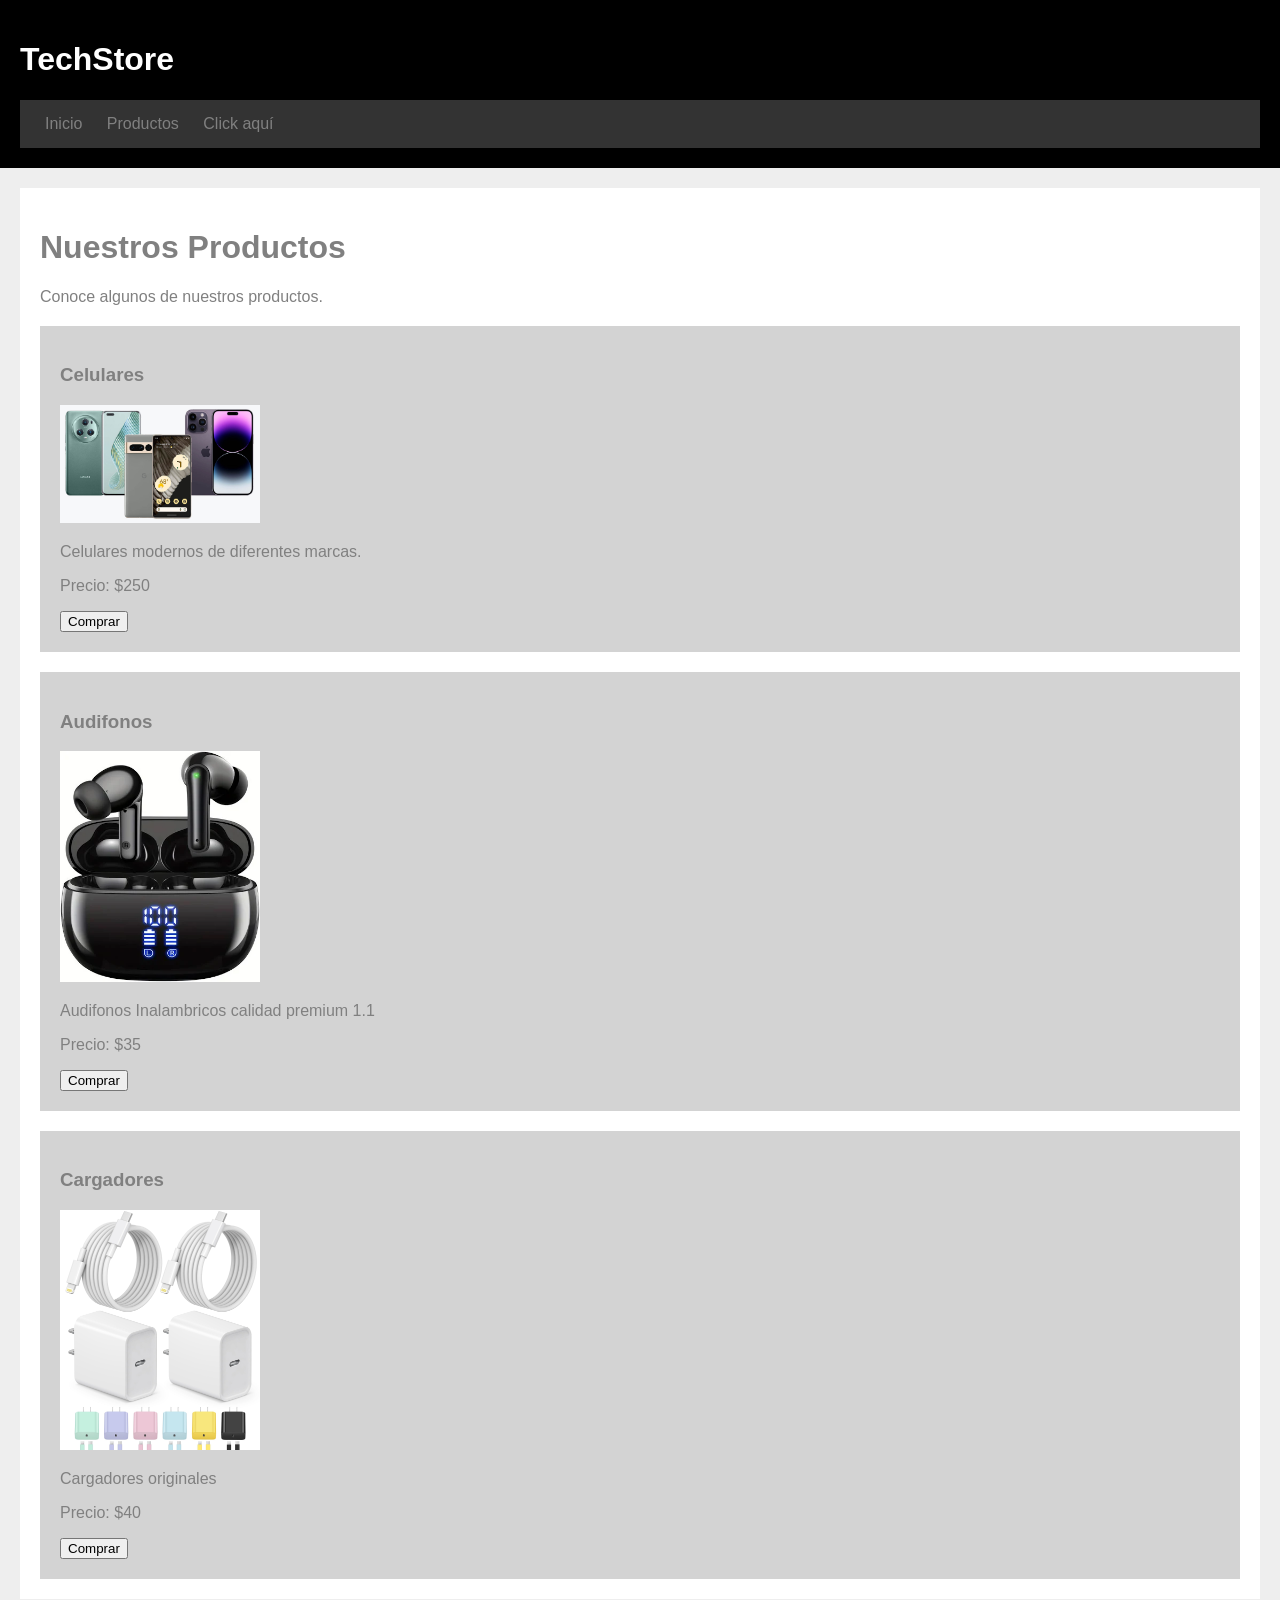
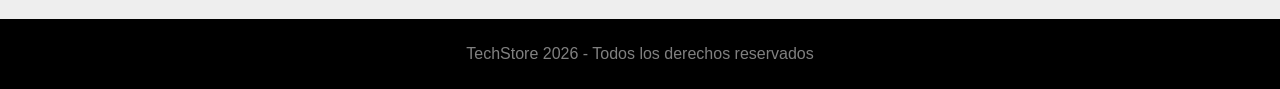
==== catalogoproductos.html @ fcce8ced "Version inicial de TechStore antes de las correcciones" ====
<!DOCTYPE html>
<html lang="en">
<head>
    <meta charset="UTF-8">
    <meta name="viewport" content="width=device-width, initial-scale=1.0">
    <title>Productos</title>
    <link rel="stylesheet" href="css/estilos.css">
</head>
<body>
    <div class="encabezado">
        <h1>TechStore</h1>

        <div class="menu">
            <a href="paginaprincipal.html">Inicio</a>
            <a href="catalogoproductos.html">Productos</a>
            <a href="contacto.html">Click aquí</a>
        </div>
    </div>

    <div class="contenido">
        <h1>Nuestros Productos</h1>
        <p>Conoce algunos de nuestros productos.</p>

        <div class="ofertas">
            <h3>Celulares</h3>
            <img src="img/celular.jpg" width="200">
            <p>Celulares modernos de diferentes marcas.</p>
            <p>Precio: $250</p>
            <button onclick="alert('Producto Agregado')">Comprar</button>
        </div>
    

        <div class="ofertas">
         <h3>Audifonos</h3>
            <img src="img/audifonos.jpg" width="200" >
            <p>Audifonos Inalambricos calidad premium 1.1</p>
            <p>Precio: $35</p>
            <button onclick="alert('Producto Aegregado')">Comprar</button>
        </div>

    
        <div class="ofertas">
            <h3>Cargadores</h3>
            <img src="img/Cargadores.png" width="200" >
            <p>Cargadores originales</p>
            <p>Precio: $40</p>
             <button onclick="alert('Producto Aegregado')">Comprar</button>
        </div>
    </div>
    
    <div class="pie">
        <p>TechStore 2026 - Todos los derechos reservados</p>
    </div>
</body>
</html>
---- css/estilos.css ----
body {
    background-color: #eeeeee;
    font-family: Arial;
    margin: 0;
    color: gray;
}

.encabezado {
    background-color: black;
    color: white;
    padding: 20px;
}

.encabezado h2 {
    color: blue;
}

.menu { 
    background-color: #333;
    padding: 15px;
}

.menu a { 
    color: gray;
    margin: 10px;
    text-decoration: none;
}

.menu a:hover { 
    color: black;
}

.contenido {
    background-color: white;
    margin: 20px;
    padding: 20px;
}

.ofertas { 
    background-color: lightgray;
    padding: 20px;
    margin-top: 20px;
}

.informacion {
    padding: 15px;;
}

.pie { 
    background-color: black;
    color: gray;
    text-align: center;
    padding: 10px;
}

button{
    cursor: pointer;
}
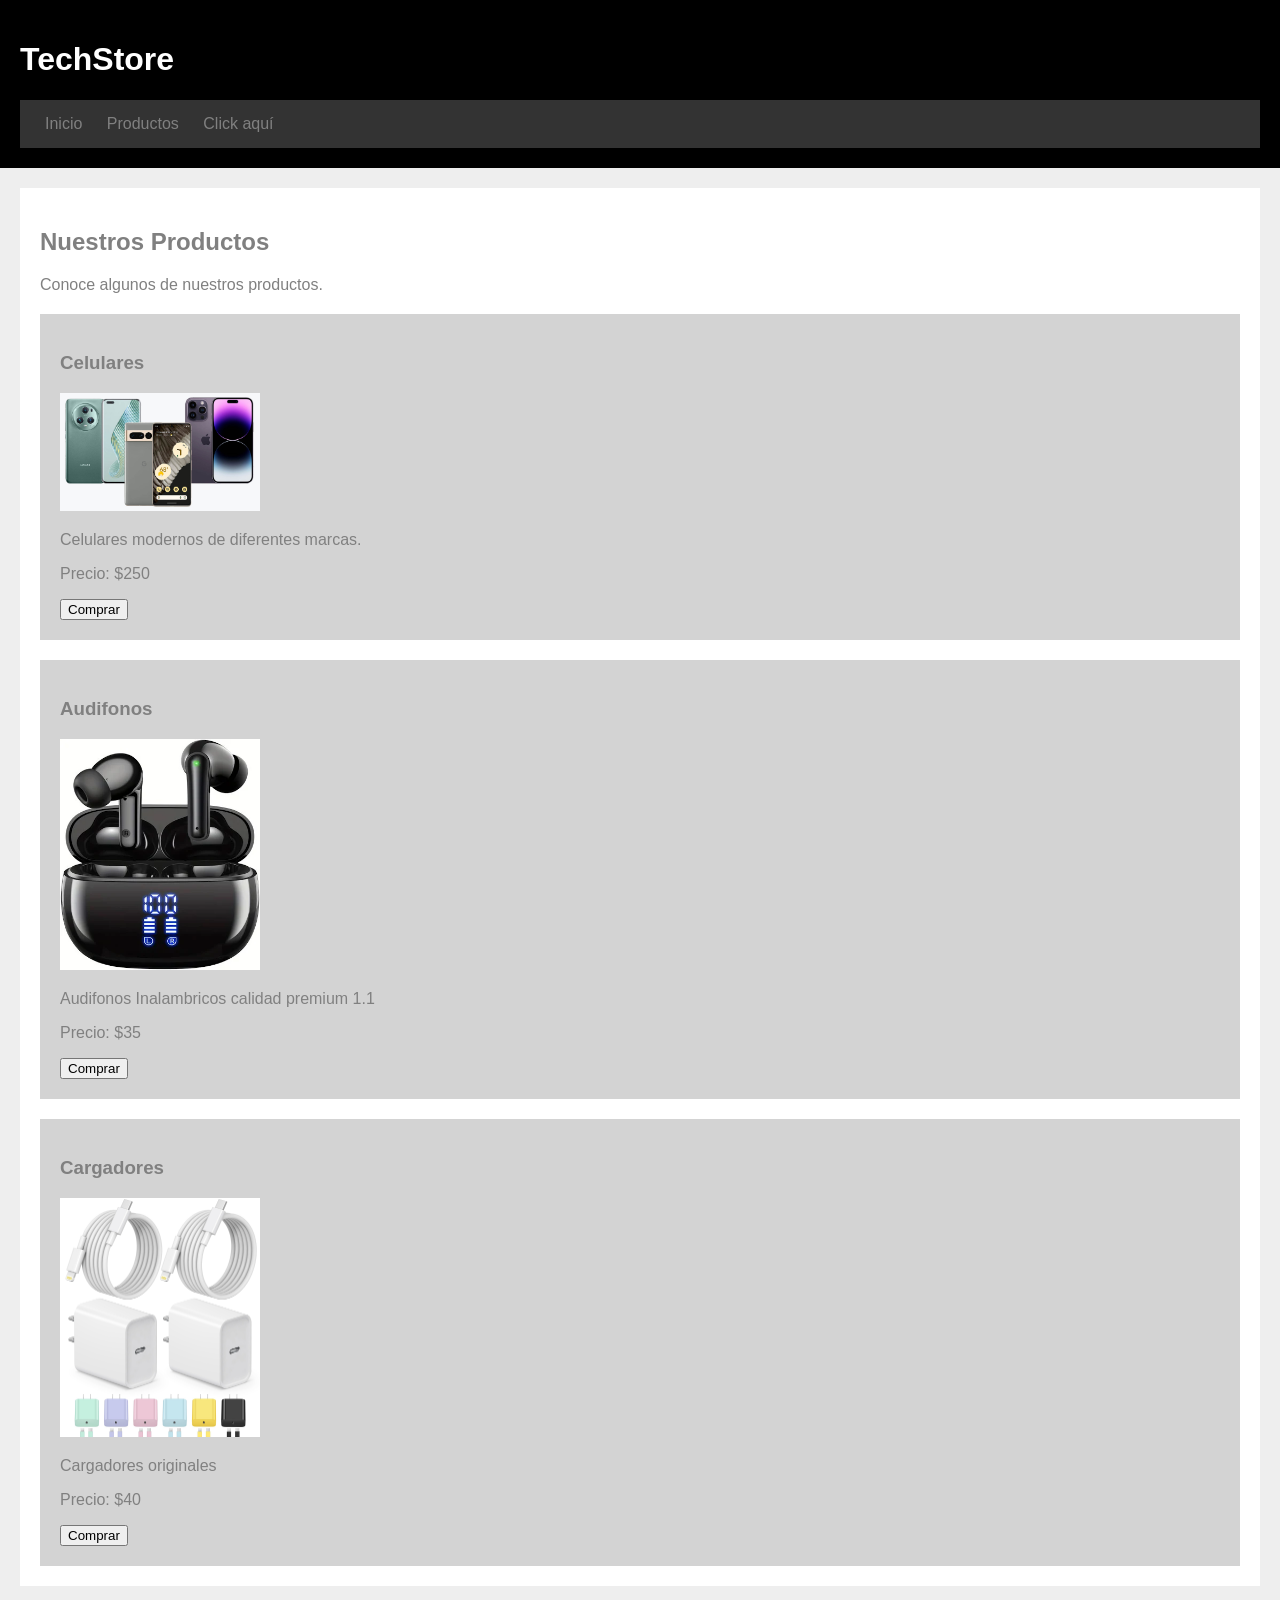
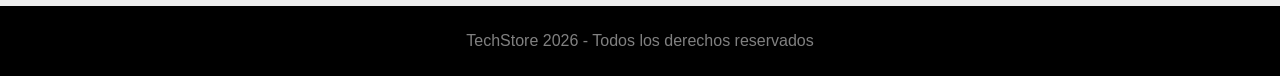
==== commit af14b6f1: "Mejora estructura y accesibilidad de productos" ====
--- a/catalogoproductos.html
+++ b/catalogoproductos.html
@@ -1,55 +1,61 @@
 <!DOCTYPE html>
-<html lang="en">
+<html lang="es">
 <head>
     <meta charset="UTF-8">
     <meta name="viewport" content="width=device-width, initial-scale=1.0">
-    <title>Productos</title>
+    <title>Productos | TechStore</title>
     <link rel="stylesheet" href="css/estilos.css">
 </head>
 <body>
-    <div class="encabezado">
+    <header class="encabezado">
         <h1>TechStore</h1>
 
-        <div class="menu">
+        <nav class="menu" aria-label="Navegación principal">
             <a href="paginaprincipal.html">Inicio</a>
             <a href="catalogoproductos.html">Productos</a>
             <a href="contacto.html">Click aquí</a>
-        </div>
-    </div>
+        </nav>
+    </header>
 
-    <div class="contenido">
-        <h1>Nuestros Productos</h1>
+    <main class="contenido">
+        <h2>Nuestros Productos</h2>
         <p>Conoce algunos de nuestros productos.</p>
 
-        <div class="ofertas">
+        <section class="ofertas">
             <h3>Celulares</h3>
-            <img src="img/celular.jpg" width="200">
+            <img src="img/celular.jpg"
+            alt="Celular moderno disponible en TechStore"
+            width="200">
             <p>Celulares modernos de diferentes marcas.</p>
             <p>Precio: $250</p>
-            <button onclick="alert('Producto Agregado')">Comprar</button>
-        </div>
+            <button type="button" class="comprar">Comprar</button>
+        </section>
     
 
-        <div class="ofertas">
+        <section class="ofertas">
          <h3>Audifonos</h3>
-            <img src="img/audifonos.jpg" width="200" >
+            <img src="img/audifonos.jpg"
+            alt="Audífonos inalámbricos disponibles en TechStore"
+            width="200" >
             <p>Audifonos Inalambricos calidad premium 1.1</p>
             <p>Precio: $35</p>
-            <button onclick="alert('Producto Aegregado')">Comprar</button>
-        </div>
+            <button type="button" class="comprar">Comprar</button>
+        </section>
 
     
-        <div class="ofertas">
+        <section class="ofertas">
             <h3>Cargadores</h3>
-            <img src="img/Cargadores.png" width="200" >
+            <img src="img/Cargadores.png"
+            alt="Cargador para dispositivos electrónicos" 
+            width="200" >
             <p>Cargadores originales</p>
             <p>Precio: $40</p>
-             <button onclick="alert('Producto Aegregado')">Comprar</button>
-        </div>
-    </div>
+             <button type="button" class="comprar">Comprar</button>
+        </section>
+    </main>
     
-    <div class="pie">
+    <footer class="pie">
         <p>TechStore 2026 - Todos los derechos reservados</p>
-    </div>
+    </footer>
 </body>
 </html>
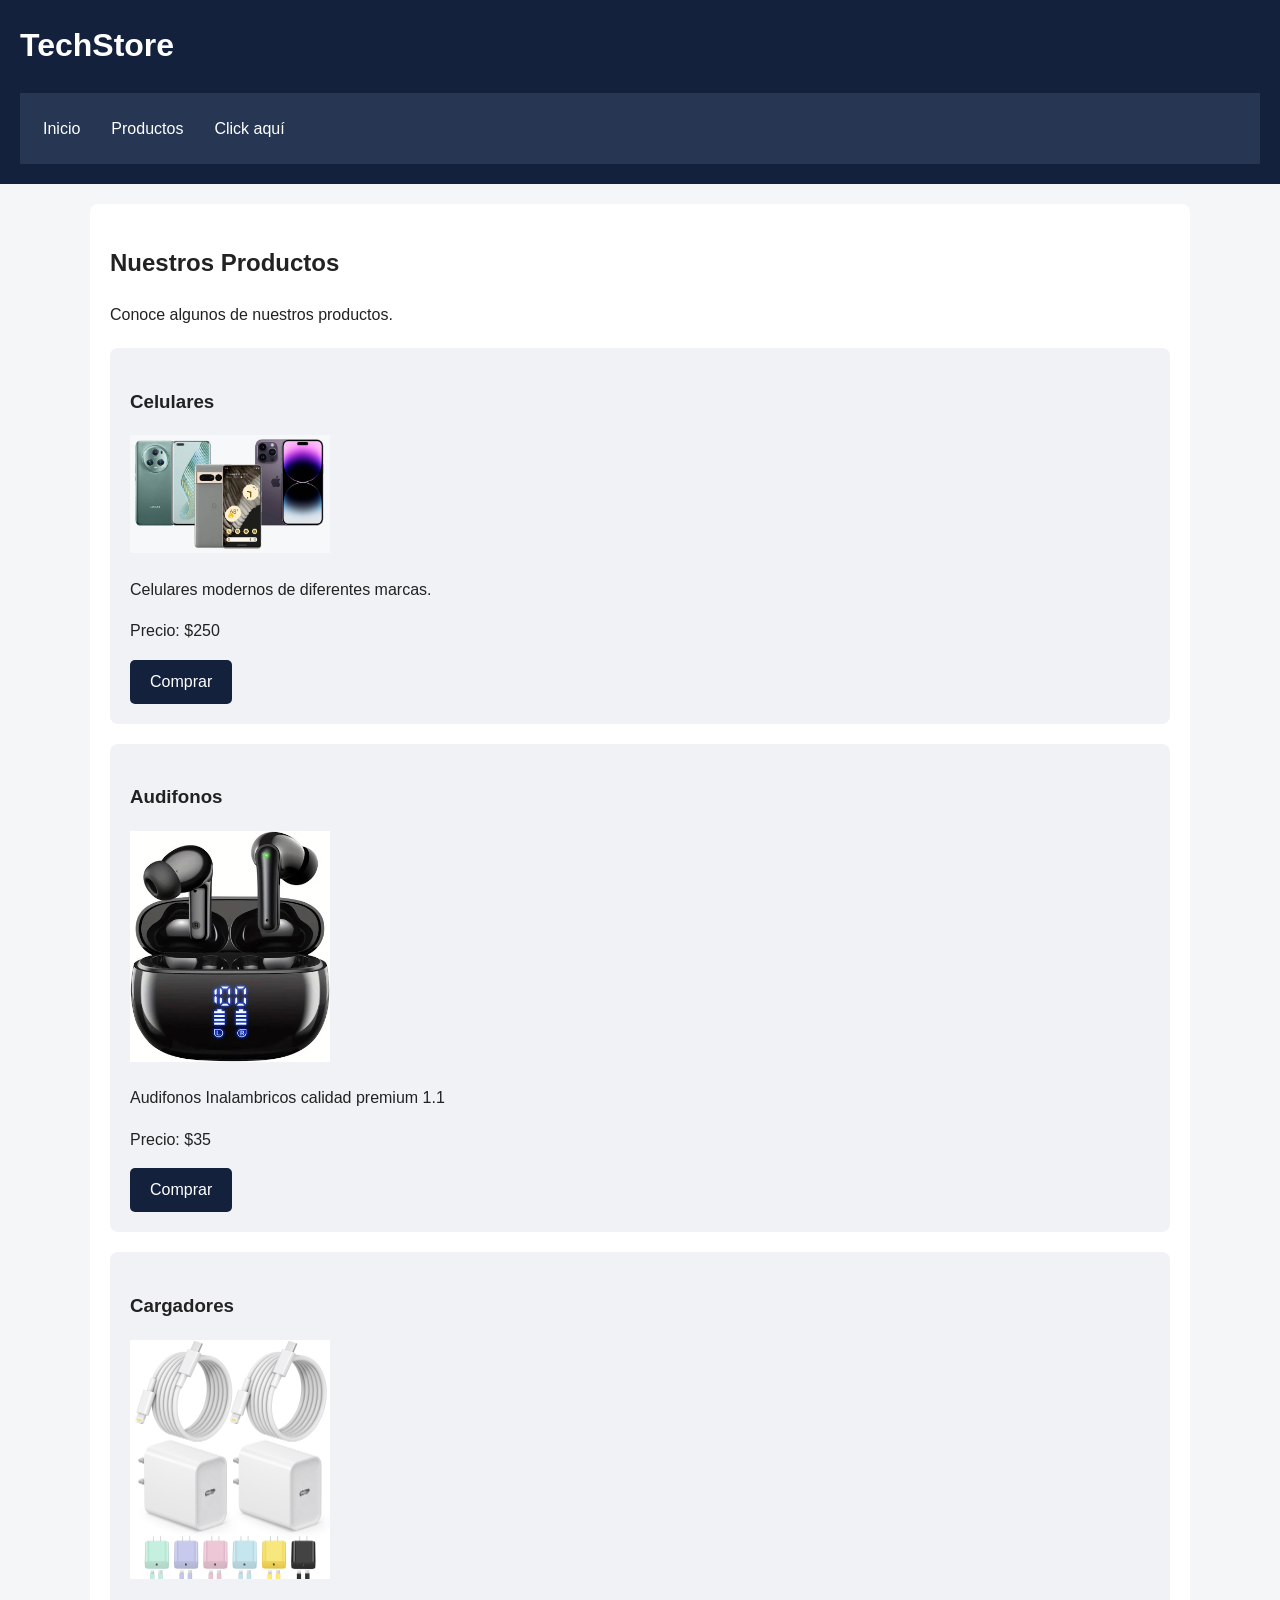
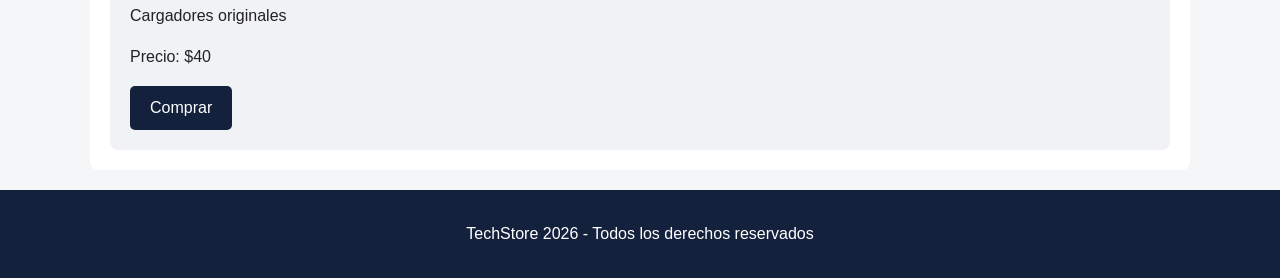
==== commit 225bb43b: "Actualiza pagina principal para GitHub Pages" ====
--- a/catalogoproductos.html
+++ b/catalogoproductos.html
@@ -11,7 +11,7 @@
         <h1>TechStore</h1>
 
         <nav class="menu" aria-label="Navegación principal">
-            <a href="paginaprincipal.html">Inicio</a>
+            <a href="index.html">Inicio</a>
             <a href="catalogoproductos.html">Productos</a>
             <a href="contacto.html">Click aquí</a>
         </nav>
--- a/css/estilos.css
+++ b/css/estilos.css
@@ -1,58 +1,159 @@
-body {
-    background-color: #eeeeee;
-    font-family: Arial;
-    margin: 0;
-    color: gray;
+/* Configuración general */
+
+*{
+    box-sizing: border-box;
 }
 
+body {
+    background-color: #f4f6f8;
+    font-family: Arial, sans-serif;
+    margin: 0;
+    color: #222222;
+    line-height: 1.6;
+}
+
+/* Encabezado */
 .encabezado {
-    background-color: black;
-    color: white;
+    background-color: #14213d;
+    color: #ffffff;
     padding: 20px;
 }
 
-.encabezado h2 {
-    color: blue;
+.encabezado h1 {
+    color: #ffffff;
+    margin-top: 0;
 }
 
-.menu { 
-    background-color: #333;
+/* Menú de navegación */
+.menu {
+    background-color: #263653;
+    padding: 15px;
+    display: flex;
+    flex-wrap: wrap;
+    gap: 15px;
+}
+
+.menu a {
+    color: #ffffff;
+    text-decoration: none;
+    padding: 8px;
+}
+
+.menu a:hover {
+    background-color: #405577;
+    text-decoration: underline;
+}
+
+/* Contenido principal */
+.contenido {
+    background-color: #ffffff;
+    margin: 20px auto;
+    padding: 20px;
+    max-width: 1100px;
+    border-radius: 8px;
+}
+
+/* Secciones y ofertas */
+.ofertas {
+    background-color: #f0f2f5;
+    padding: 20px;
+    margin-top: 20px;
+    border-radius: 8px;
+}
+
+.informacion {
     padding: 15px;
 }
 
-.menu a { 
-    color: gray;
-    margin: 10px;
-    text-decoration: none;
+/* Imagenes adaptables */
+img {
+    max-width: 100%;
+    height: auto;
 }
 
-.menu a:hover { 
-    color: black;
+/* Formulario */
+form div {
+    margin-bottom: 15px;
 }
 
-.contenido {
-    background-color: white;
-    margin: 20px;
-    padding: 20px;
+label {
+    display: block;
+    font-weight: bold;
+    margin-bottom: 5px;
 }
 
-.ofertas { 
-    background-color: lightgray;
-    padding: 20px;
-    margin-top: 20px;
+input, textarea {
+    width: 100%;
+    max-width: 500px;
+    padding: 12px;
+    border: 1px solid #555555;
+    border-radius: 5px;
+    font-family: Arial, sans-serif;
+    font-size: 1rem;
 }
 
-.informacion {
-    padding: 15px;;
+textarea {
+    min-height: 120px;
+    resize: vertical;
 }
 
-.pie { 
-    background-color: black;
-    color: gray;
-    text-align: center;
-    padding: 10px;
+
+/* Botones */
+button {
+    background-color: #14213d;
+    color: #ffffff;
+    border: none;
+    padding: 12px 20px;
+    min-height: 44px;
+    cursor: pointer;
+    border-radius: 5px;
+    font-size: 1rem;
 }
 
-button{
-    cursor: pointer;
+button:hover {
+    background-color: #263653;
+}
+
+/* Indicador de enfoque del teclado */
+a:focus-visible,
+button:focus-visible,
+input:focus-visible,
+textarea:focus-visible {
+    outline: 3px solid #b45309;
+    outline-offset: 3px;
+}
+
+/* Mnesaje del formulario */
+#resultado {
+    font-weight: bold;
+    color: #14213d;
+}
+
+/*Pie de página */
+.pie {
+    background-color: #14213d;
+    color: #ffffff;
+    text-align: center;
+    padding: 15px;
+}
+
+/* Adaptación para celulares */
+@media (max-width: 600px) {
+    .contenido {
+        margin: 10px;
+        padding: 15px;
+    }
+
+    .encabezado {
+        padding: 15px;
+    }
+
+    .menu { 
+        flex-direction: column;
+        gap: 5px;
+    }
+
+    .menu a {
+        display: block;
+    }
 }
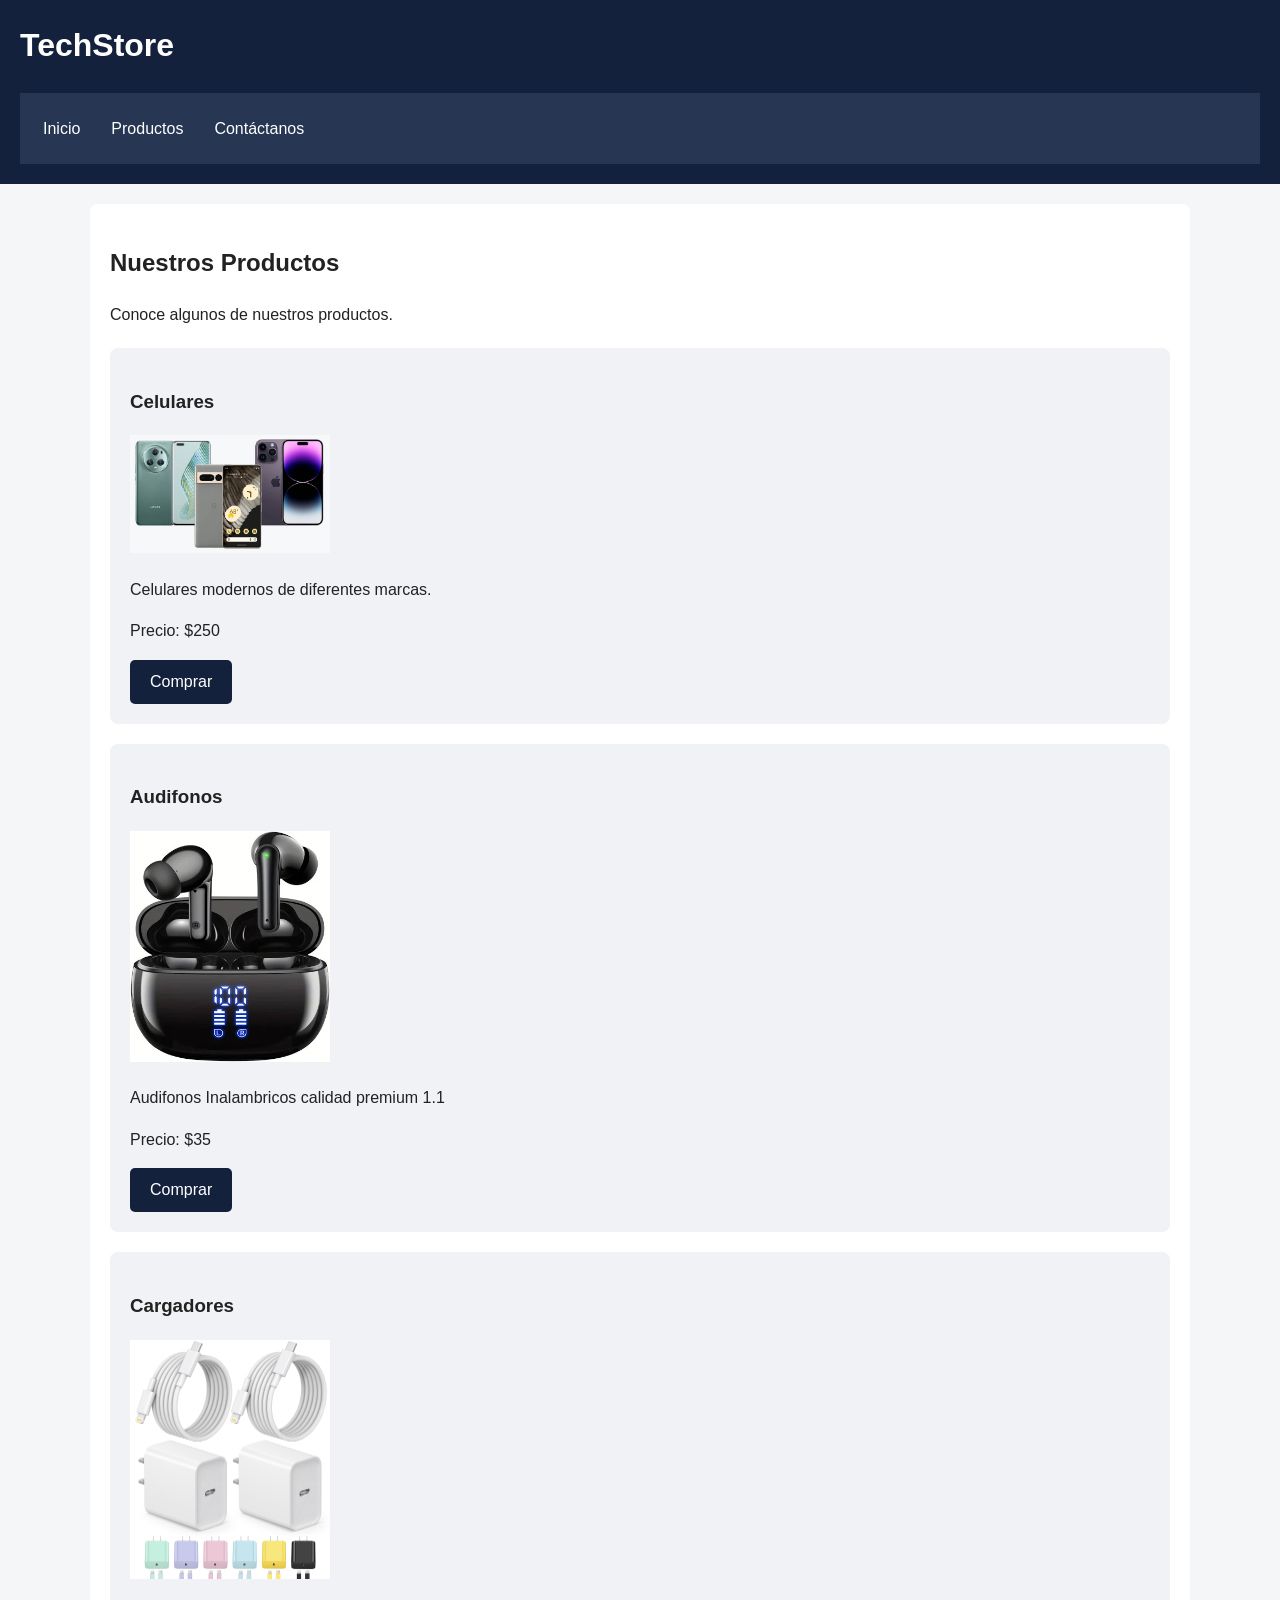
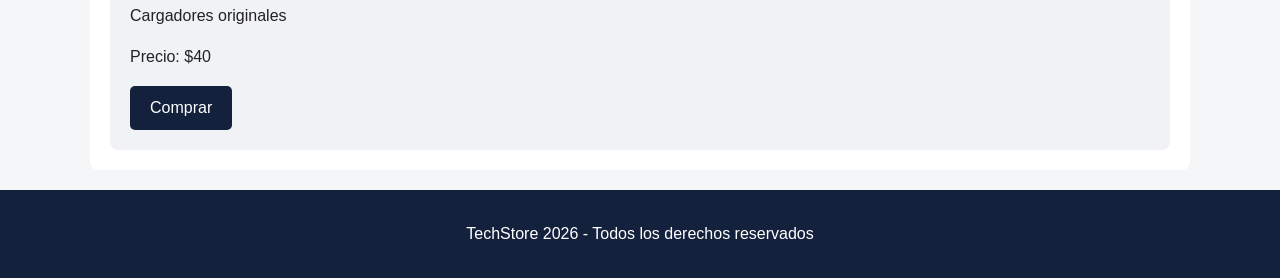
==== commit 0f2dfac2: "Mejora textos descriptivos de enlaces" ====
--- a/catalogoproductos.html
+++ b/catalogoproductos.html
@@ -13,7 +13,7 @@
         <nav class="menu" aria-label="Navegación principal">
             <a href="index.html">Inicio</a>
             <a href="catalogoproductos.html">Productos</a>
-            <a href="contacto.html">Click aquí</a>
+            <a href="contacto.html">Contáctanos</a>
         </nav>
     </header>
 
